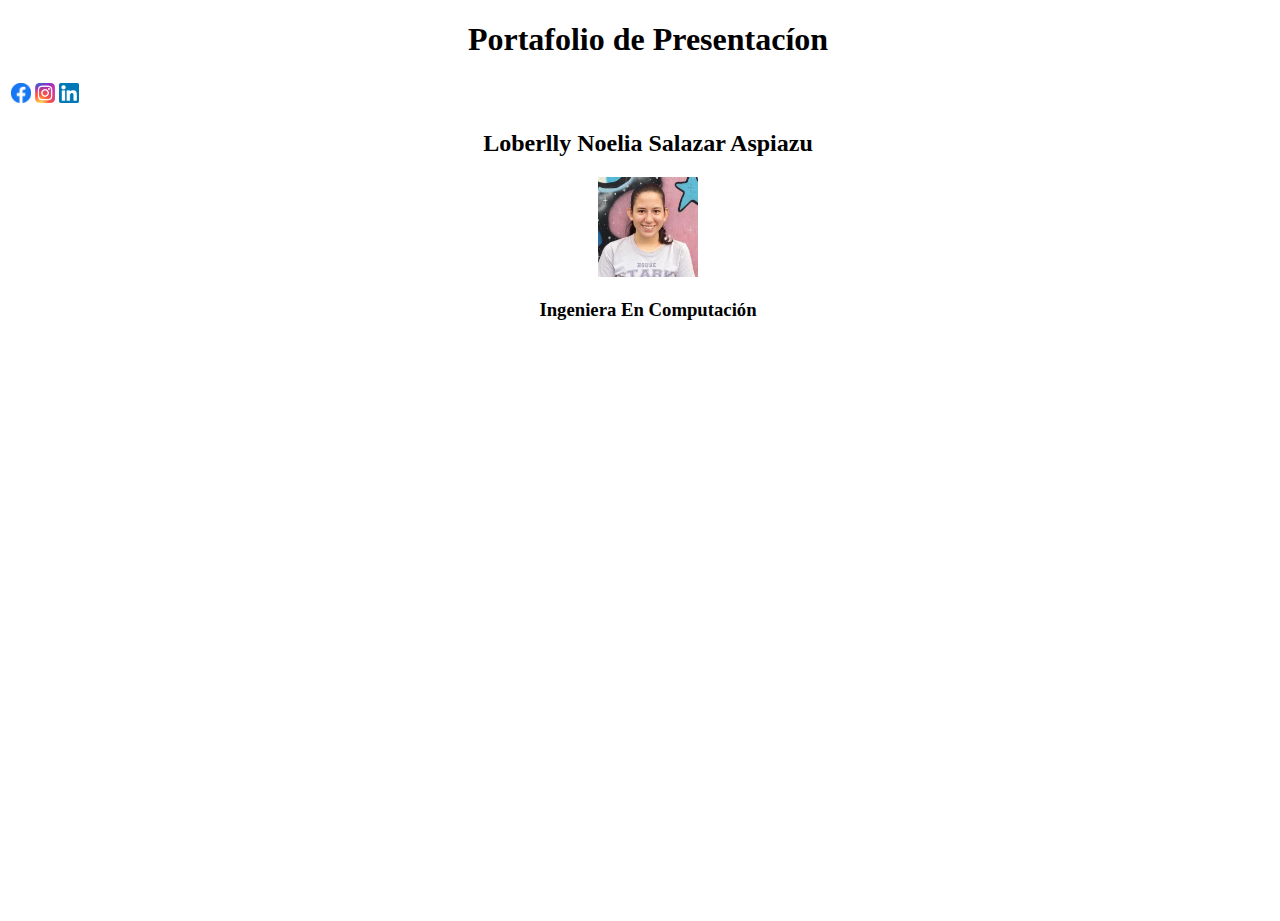
==== index.html @ ec50e464 "Primer commit" ====
<!DOCTYPE html>
<html>

<head>
  <meta charset="utf-8">
  <meta name="viewport" content="width=device-width">
  <title>replit</title>
  <link href="style.css" rel="stylesheet" type="text/css" />
</head>

<body>
  <header>
	  <h1 align="center">Portafolio de Presentacíon</h1>
		<p></p>
  </header>
	<nav>
		<table>
			<tr>
				<td><a href="https://es-la.facebook.com/" > <img src="/resources/fb.png" width="20"> </a></td>
				<td><a href="https://www.instagram.com/" > <img src="/resources/instagram.png" width="20"> </a></td>
				<td><a href="https://www.linkedin.com/in/loberlly-salazar-aspiazu-b099ab216/" > <img src="/resources/LIn.png" width="20"> </a></td>
			</tr>
		</table>
	</nav>
	
	<div id="Presentacion">
		<h2 align="center">Loberlly Noelia Salazar Aspiazu</h2>
		<center><img src="/resources/Perfil.png" alt="Foto de perfil" style="width:100px;height:100px"></center>
		<h3 align="center">Ingeniera En Computación</h3>
	</div>
  <script src="script.js"></script>
</body>

</html>
---- style.css ----
html, body {
  height: 100%;
  width: 100%;
}
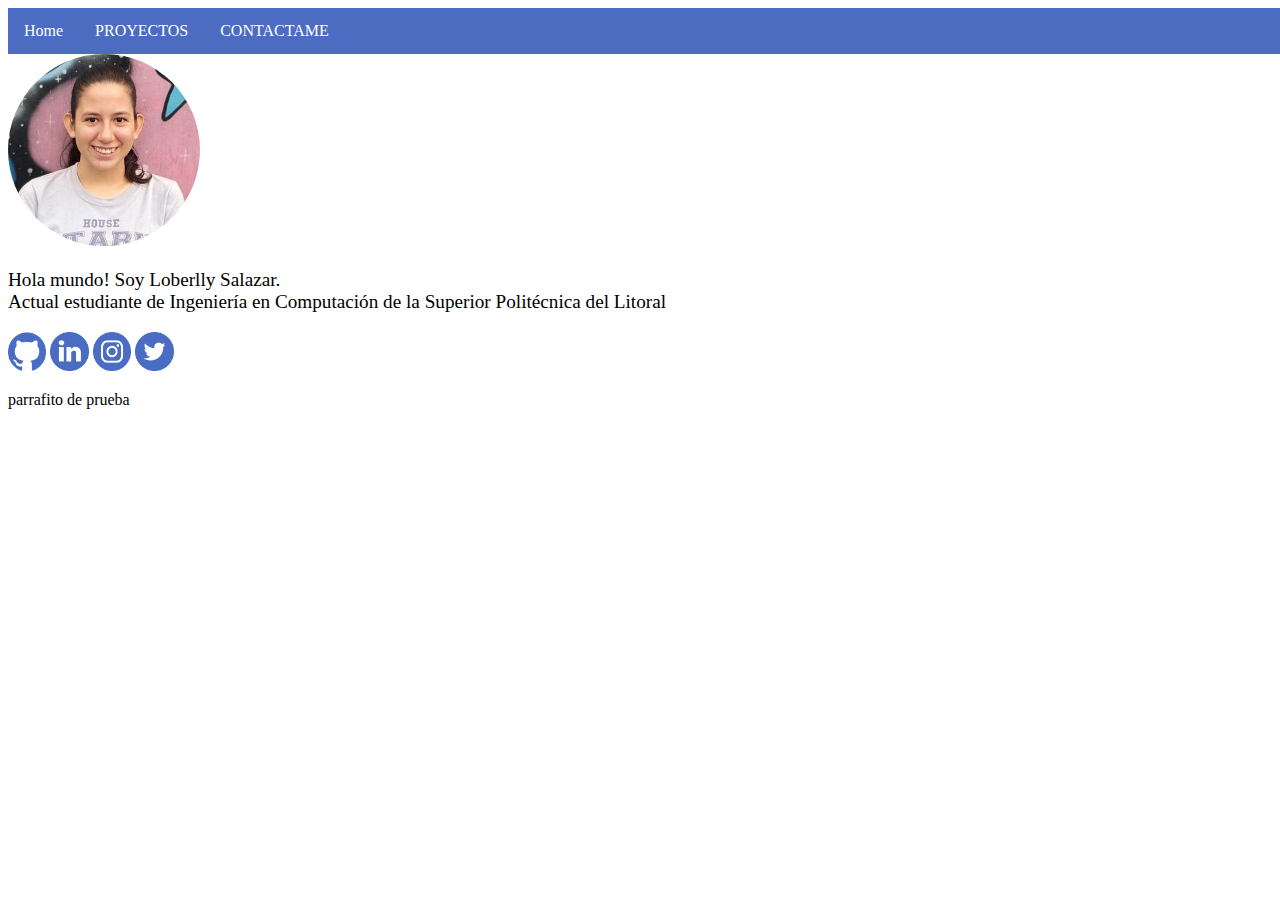
==== commit de022b46: "aboutme skeleton" ====
--- a/index.html
+++ b/index.html
@@ -4,30 +4,34 @@
 <head>
   <meta charset="utf-8">
   <meta name="viewport" content="width=device-width">
-  <title>replit</title>
-  <link href="style.css" rel="stylesheet" type="text/css" />
+  <title>Portafolio Web</title>
+  <link href="stylesheets/style.css" rel="stylesheet" type="text/css"  />
 </head>
 
+
 <body>
-  <header>
-	  <h1 align="center">Portafolio de Presentacíon</h1>
-		<p></p>
-  </header>
 	<nav>
-		<table>
-			<tr>
-				<td><a href="https://es-la.facebook.com/" > <img src="/resources/fb.png" width="20"> </a></td>
-				<td><a href="https://www.instagram.com/" > <img src="/resources/instagram.png" width="20"> </a></td>
-				<td><a href="https://www.linkedin.com/in/loberlly-salazar-aspiazu-b099ab216/" > <img src="/resources/LIn.png" width="20"> </a></td>
-			</tr>
-		</table>
+		<ul>
+			<li><a class="active" href="#aboutme">Home</a></li>
+			<li><a href="#projects">PROYECTOS</a></li>
+			<li><a href="#contact">CONTACTAME</a></li>
+		</ul>
 	</nav>
-	
-	<div id="Presentacion">
-		<h2 align="center">Loberlly Noelia Salazar Aspiazu</h2>
-		<center><img src="/resources/Perfil.png" alt="Foto de perfil" style="width:100px;height:100px"></center>
-		<h3 align="center">Ingeniera En Computación</h3>
-	</div>
+
+	<section id="aboutme">
+		<img alt="Foto de perfil" src="resources/Perfil.png">
+		<p>Hola mundo! Soy <span>Loberlly Salazar.</span><br> Actual estudiante de Ingeniería en Computación de la <span>Superior Politécnica del Litoral</span></p>
+		<div id="links">
+			<img class="icon" alt="github" src="resources/github.png">
+			<img class="icon" alt="linkedin" src="resources/linkedin.png">
+			<img class="icon" alt="instagram" src="resources/instagram.png">
+			<img class="icon" alt="twitter" src="resources/twitter.png">
+		</div>	
+	</section>
+
+	<p>parrafito de prueba</p>
+
+
   <script src="script.js"></script>
 </body>
 
--- a/stylesheets/style.css
+++ b/stylesheets/style.css
@@ -0,0 +1,44 @@
+html, body {
+  height: 100%;
+  width: 100%;
+}
+
+
+nav ul {
+  list-style-type: none;
+  margin: 0;
+  padding: 0;
+  overflow: hidden;
+  background-color: #4B6CC1;
+}
+
+nav li {
+  float: left;
+}
+
+li a {
+  display: block;
+  color: white;
+  text-align: center;
+  padding: 14px 16px;
+  text-decoration: none;
+}
+
+#aboutme > img{
+  border-radius: 50%;
+  width: 15%;
+  height: 15%;
+}
+
+#aboutme p{
+  font-size: larger;
+}
+
+#links .icon{
+  width: 3%;
+  height: 10%;
+  color: #4B6CC1;
+} 
+
+
+
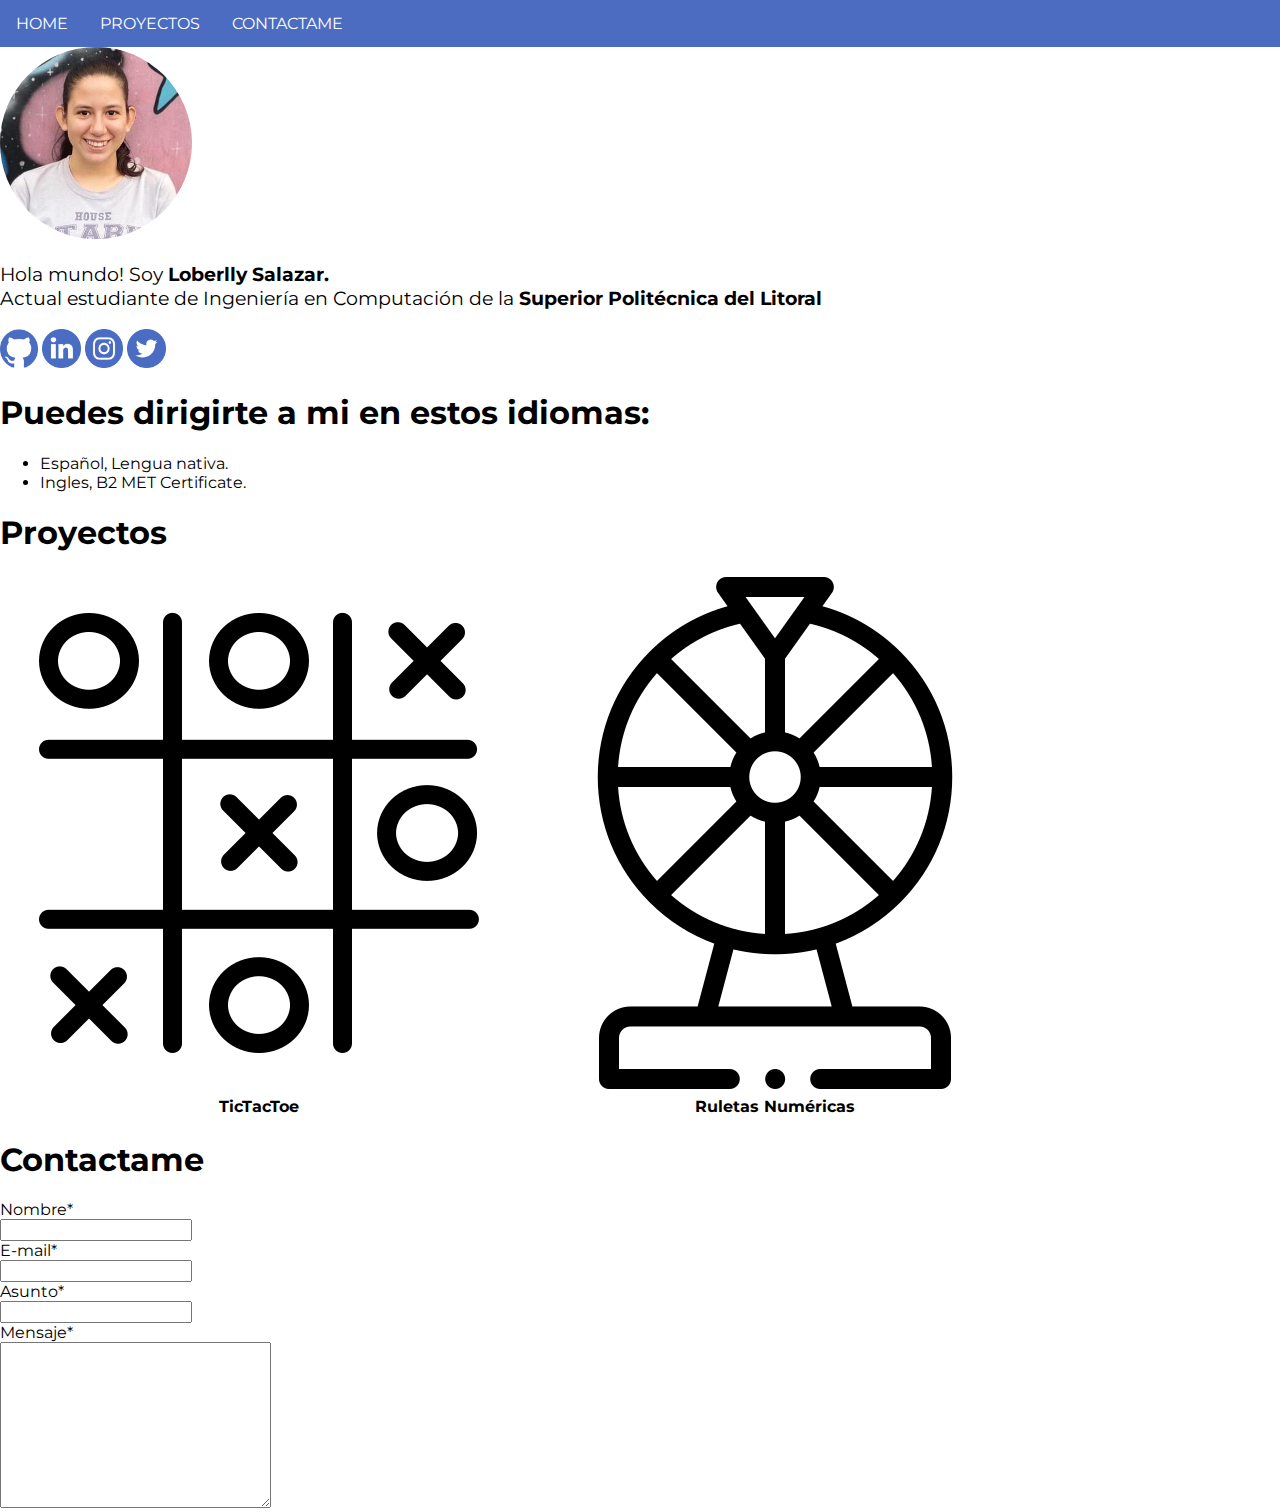
==== commit 08a43866: "html" ====
--- a/index.html
+++ b/index.html
@@ -3,34 +3,71 @@
 
 <head>
   <meta charset="utf-8">
-  <meta name="viewport" content="width=device-width">
+  <meta name="viewport" content="width=device-width, initial-scale=1, maximum-scale=1">
   <title>Portafolio Web</title>
-  <link href="stylesheets/style.css" rel="stylesheet" type="text/css"  />
+  <link href="stylesheets/style.css" rel="stylesheet" type="text/css"/>
 </head>
+
 
 
 <body>
 	<nav>
 		<ul>
-			<li><a class="active" href="#aboutme">Home</a></li>
+			<li><a class="active" href="#aboutme">HOME</a></li>
 			<li><a href="#projects">PROYECTOS</a></li>
-			<li><a href="#contact">CONTACTAME</a></li>
+			<li><a href="#contactMe">CONTACTAME</a></li>
 		</ul>
 	</nav>
 
-	<section id="aboutme">
+	<div id="aboutme">
 		<img alt="Foto de perfil" src="resources/Perfil.png">
-		<p>Hola mundo! Soy <span>Loberlly Salazar.</span><br> Actual estudiante de Ingeniería en Computación de la <span>Superior Politécnica del Litoral</span></p>
+		<p>Hola mundo! Soy <b>Loberlly Salazar.</b><br> Actual estudiante de Ingeniería en Computación de la <b>Superior Politécnica del Litoral</b></p>
 		<div id="links">
 			<img class="icon" alt="github" src="resources/github.png">
 			<img class="icon" alt="linkedin" src="resources/linkedin.png">
 			<img class="icon" alt="instagram" src="resources/instagram.png">
 			<img class="icon" alt="twitter" src="resources/twitter.png">
 		</div>	
-	</section>
+	</div>
 
-	<p>parrafito de prueba</p>
+	<div id="language" class="container">
+		<h1>Puedes dirigirte a mi en estos idiomas:</h1>
 
+		<ul>
+			<li>Español, Lengua nativa.</li>
+			<li>Ingles, B2 MET Certificate.</li>
+		</ul>
+	</div>
+
+	<div id="projects" class="container">
+		<h1>Proyectos</h1>
+
+		<table>
+			<tr>
+				<td><img src="resources/tictactoe.png" alt="Tres en raya"></td>
+				<td><img src="resources/ruleta.png" alt="Ruletas numericas"></td>
+			</tr>
+
+			<tr>
+				<th>TicTacToe</th>
+				<th>Ruletas Numéricas</th>
+			</tr>
+		</table>
+	</div>
+
+	<div id="contactMe" class="container">
+		<h1>Contactame</h1>
+		<form>
+			<label for="name">Nombre<span>*</span></label><br>
+			<input type="text" id="name" name="name"><br>
+			<label for="email">E-mail<span>*</span></label><br>
+			<input type="text" id="email" name="email"><br>
+			<label for="issue">Asunto<span>*</span></label><br>
+			<input type="text" id="issue" name="issue"><br>
+			<label for="msg">Mensaje<span>*</span></label><br>	
+			<textarea name="msg" id="msg" cols="30" rows="10"></textarea><br>
+		</form>
+	</div>
 
   <script src="script.js"></script>
 </body>
--- a/stylesheets/style.css
+++ b/stylesheets/style.css
@@ -1,6 +1,28 @@
-html, body {
+@import url('https://fonts.googleapis.com/css2?family=Montserrat&display=swap');
+
+* {
+  font-family: 'Montserrat', sans-serif;
+}
+
+* , *:before, *:after {
+  -webkit-box-sizing: border-box;
+  -moz-box-sizing: border-box;
+  box-sizing: border-box;
+}
+
+img, video {
+  width: 100%;
+  height: auto;
+}
+
+html{
   height: 100%;
   width: 100%;
+}
+
+body {
+  /*display: flex;*/
+  margin: 0;
 }
 
 
@@ -16,7 +38,7 @@
   float: left;
 }
 
-li a {
+nav a {
   display: block;
   color: white;
   text-align: center;
@@ -40,5 +62,12 @@
   color: #4B6CC1;
 } 
 
+div.container {
+  border: 20px;
+  border-color: #4B6CC1;
+}
 
 
+
+
+
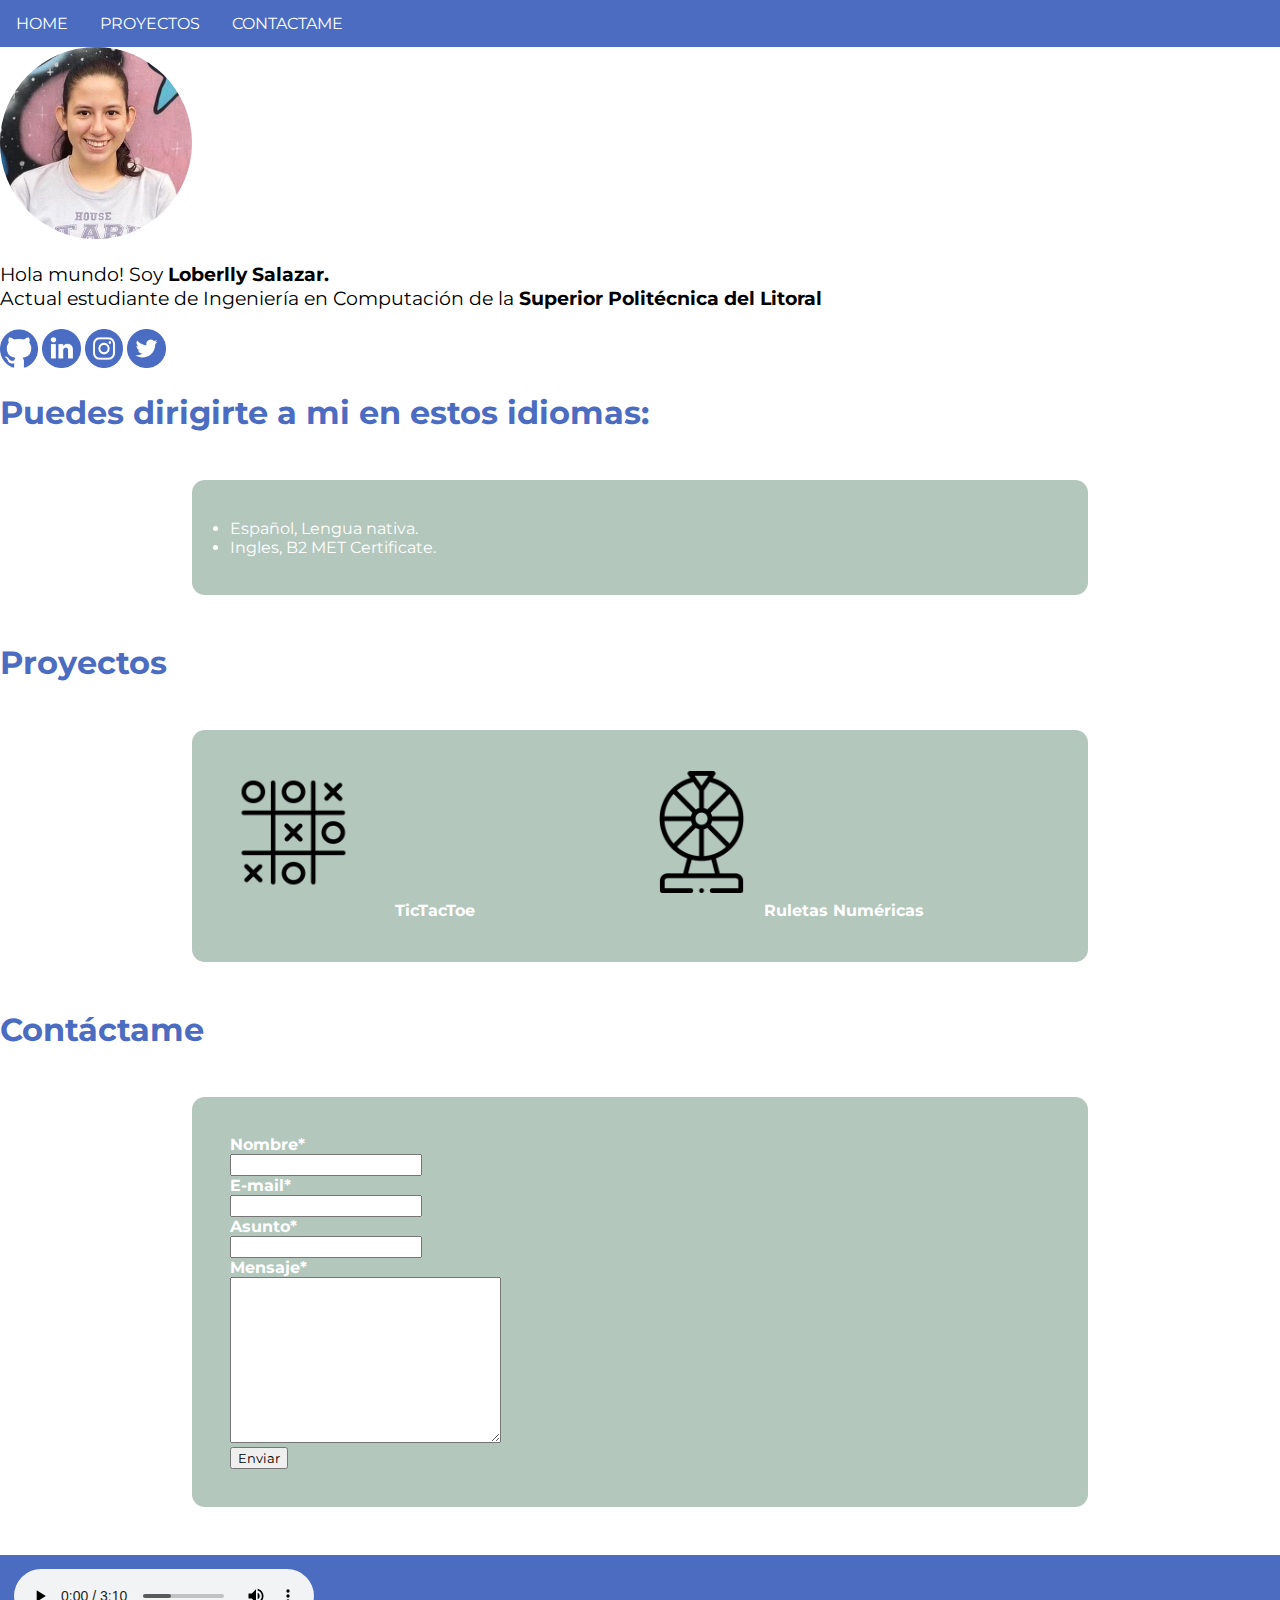
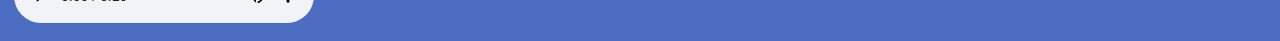
==== commit a7e7c8b7: "css basics 1" ====
--- a/index.html
+++ b/index.html
@@ -30,7 +30,7 @@
 		</div>	
 	</div>
 
-	<div id="language" class="container">
+	<div id="language">
 		<h1>Puedes dirigirte a mi en estos idiomas:</h1>
 
 		<ul>
@@ -39,9 +39,8 @@
 		</ul>
 	</div>
 
-	<div id="projects" class="container">
+	<div id="projects">
 		<h1>Proyectos</h1>
-
 		<table>
 			<tr>
 				<td><img src="resources/tictactoe.png" alt="Tres en raya"></td>
@@ -55,19 +54,24 @@
 		</table>
 	</div>
 
-	<div id="contactMe" class="container">
-		<h1>Contactame</h1>
+	<div id="contactMe">
+		<h1>Contáctame</h1>
 		<form>
-			<label for="name">Nombre<span>*</span></label><br>
+			<label for="name"><b>Nombre<span>*</span></b></label><br>
 			<input type="text" id="name" name="name"><br>
-			<label for="email">E-mail<span>*</span></label><br>
+			<label for="email"><b>E-mail<span>*</span></b></label><br>
 			<input type="text" id="email" name="email"><br>
-			<label for="issue">Asunto<span>*</span></label><br>
+			<label for="issue"><b>Asunto<span>*</span></b></label><br>
 			<input type="text" id="issue" name="issue"><br>
-			<label for="msg">Mensaje<span>*</span></label><br>	
+			<label for="msg"><b>Mensaje<span>*</span></b></label><br>	
 			<textarea name="msg" id="msg" cols="30" rows="10"></textarea><br>
+			<button>Enviar</button>
 		</form>
 	</div>
+
+	<footer>
+		<audio src="resources/bythewvve_lost_in_thoughts_atmospheric_downtempo_ambient_-701425703804099977.mp3" type="audio/mpeg" controls loop ></audio>
+	</footer>
 
   <script src="script.js"></script>
 </body>
--- a/stylesheets/style.css
+++ b/stylesheets/style.css
@@ -1,10 +1,15 @@
 @import url('https://fonts.googleapis.com/css2?family=Montserrat&display=swap');
+@import url('https://fonts.googleapis.com/css2?family=Assistant:wght@800&display=swap');
 
-* {
-  font-family: 'Montserrat', sans-serif;
+:root {
+  --light-blue: #4B6CC1;
+  --dark-olive-green: #678e7a7f;
 }
 
+
+
 * , *:before, *:after {
+  font-family: 'Montserrat', sans-serif;
   -webkit-box-sizing: border-box;
   -moz-box-sizing: border-box;
   box-sizing: border-box;
@@ -25,13 +30,18 @@
   margin: 0;
 }
 
+h1 {
+  color: #4B6CC1;
 
+}
+
+/*------- NAVEGACION --------*/
 nav ul {
   list-style-type: none;
   margin: 0;
   padding: 0;
   overflow: hidden;
-  background-color: #4B6CC1;
+  background-color: var(--light-blue);
 }
 
 nav li {
@@ -46,6 +56,7 @@
   text-decoration: none;
 }
 
+/*------- ABOUT ME --------*/
 #aboutme > img{
   border-radius: 50%;
   width: 15%;
@@ -59,15 +70,57 @@
 #links .icon{
   width: 3%;
   height: 10%;
-  color: #4B6CC1;
+  color: var(--light-blue);
 } 
 
-div.container {
-  border: 20px;
-  border-color: #4B6CC1;
+/*------- LANGUAGES --------*/
+#language ul {
+  align-items: center;
+  color: white;
+  background-color: var(--dark-olive-green);
+  background-color: 80%;
+  border-radius: 0.8rem;
+  margin: 3rem 15%;
+  padding: 3%;
 }
 
 
 
+/*------- PROJECTS --------*/
+#projects table {
+  align-content: center;
+  color: white;
+  background-color: var(--dark-olive-green);
+  background-color: 80%;
+  border-radius: 0.8rem;
+  margin: 3rem 15%;
+  padding: 3%;
+}
+
+#projects img {
+  width: 30%;
+  height: auto;
+}
+
+/*------- CONTACT ME --------*/
+#contactMe form {
+  align-items: center;
+  color: white;
+  background-color: var(--dark-olive-green);
+  background-color: 80%;
+  border-radius: 0.8rem;
+  margin: 3rem 15%;
+  padding: 3%;
+}
+
+#contactMe label {
+  padding: 10rem 0rem;
+}
+
+/*------- FOOTER --------*/
+footer {
+  background-color: var(--light-blue);
+  padding: 14px;
+}
 
 
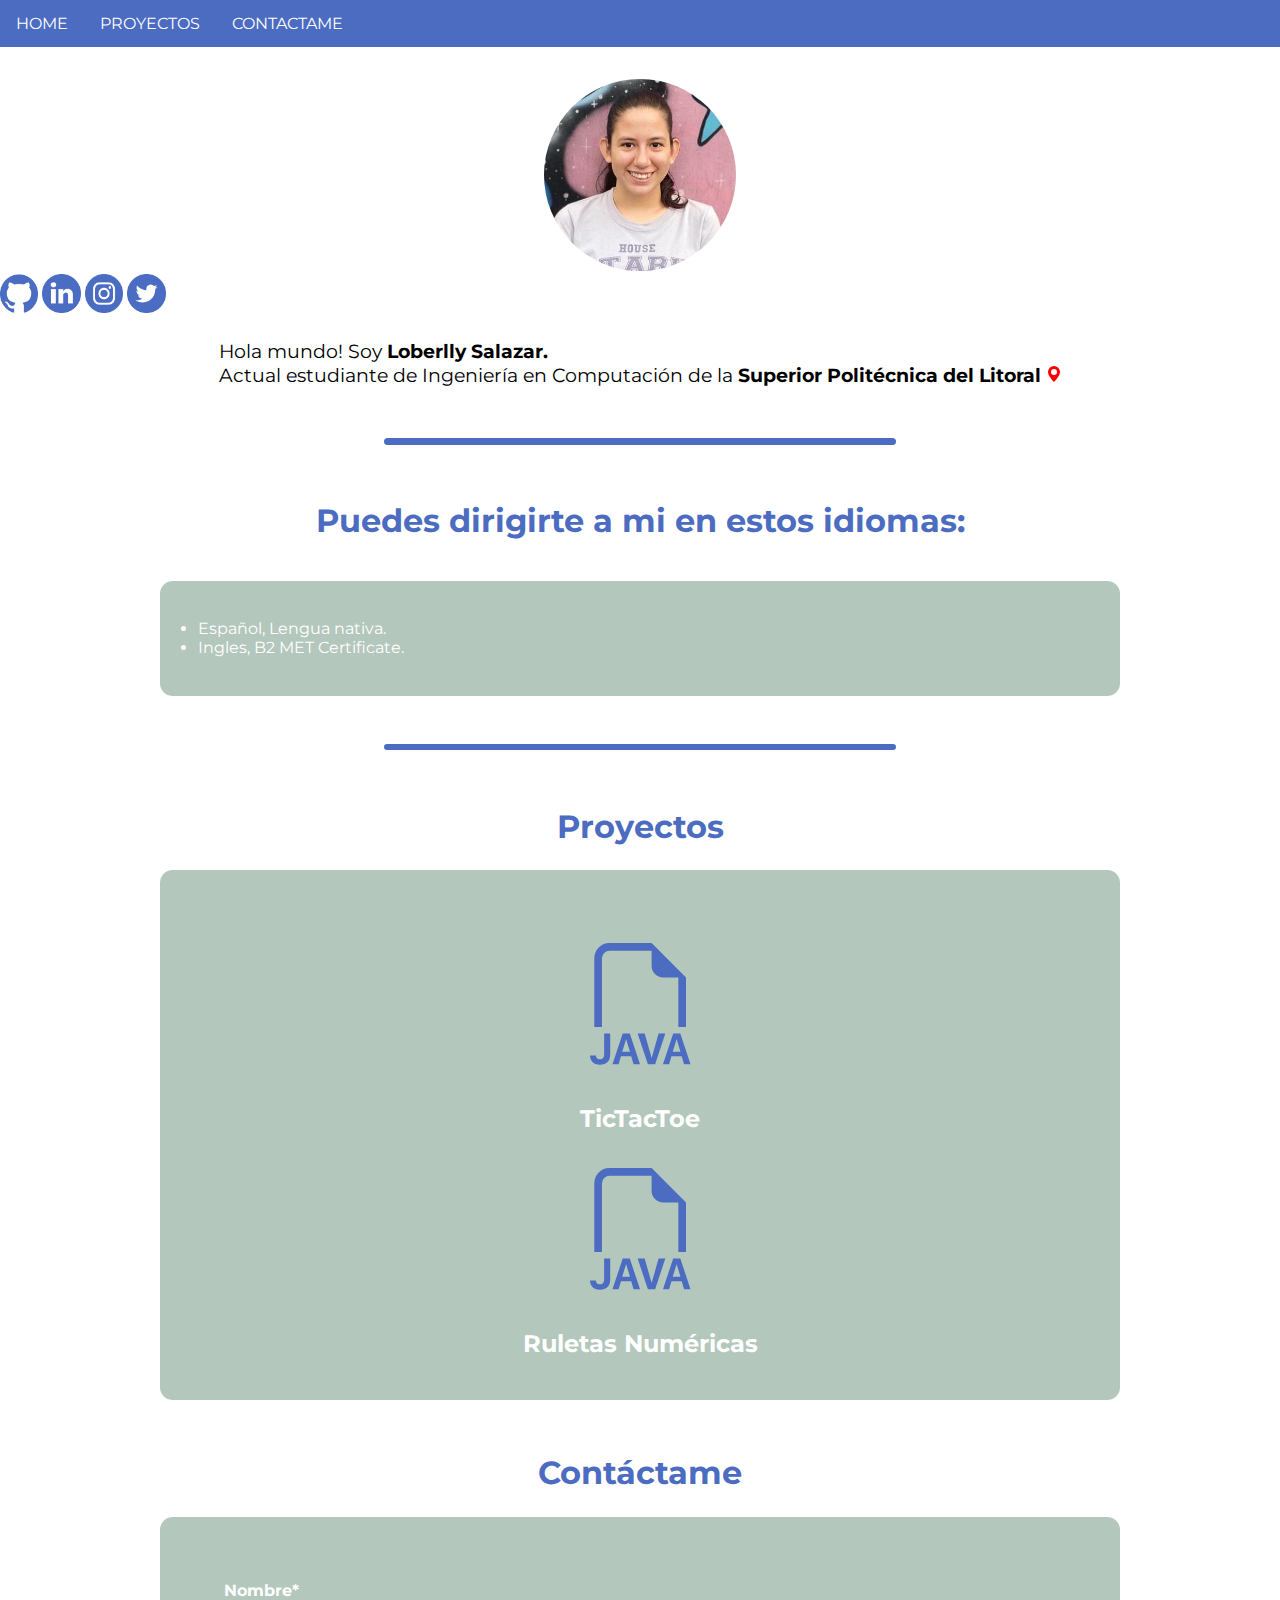
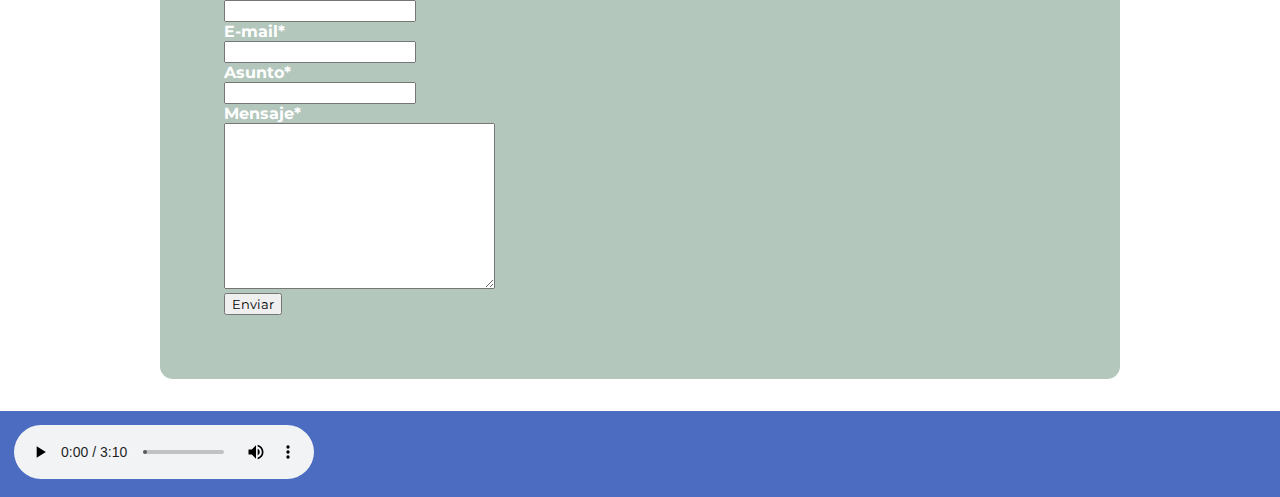
==== commit 546726ca: "Flex implementation" ====
--- a/index.html
+++ b/index.html
@@ -19,20 +19,35 @@
 		</ul>
 	</nav>
 
+	
+
 	<div id="aboutme">
-		<img alt="Foto de perfil" src="resources/Perfil.png">
-		<p>Hola mundo! Soy <b>Loberlly Salazar.</b><br> Actual estudiante de Ingeniería en Computación de la <b>Superior Politécnica del Litoral</b></p>
-		<div id="links">
-			<img class="icon" alt="github" src="resources/github.png">
-			<img class="icon" alt="linkedin" src="resources/linkedin.png">
-			<img class="icon" alt="instagram" src="resources/instagram.png">
-			<img class="icon" alt="twitter" src="resources/twitter.png">
-		</div>	
+
+			<img alt="Foto de perfil" src="resources/Perfil.png">
+
+			<div id="links">
+				<img class="icon" alt="github" src="resources/github.png">
+				<img class="icon" alt="linkedin" src="resources/linkedin.png">
+				<img class="icon" alt="instagram" src="resources/instagram.png">
+				<img class="icon" alt="twitter" src="resources/twitter.png">
+			</div>
+
+			<p>
+				Hola mundo! Soy <b>Loberlly Salazar.</b><br>
+				Actual estudiante de Ingeniería en Computación de la <b>Superior Politécnica del Litoral</b>
+				<a href="https://goo.gl/maps/SHPnAXHv537wFVYJA"><svg xmlns="http://www.w3.org/2000/svg" width="16" height="16" fill="red" class="bi bi-geo-alt-fill" viewBox="0 0 16 16">
+					<path d="M8 16s6-5.686 6-10A6 6 0 0 0 2 6c0 4.314 6 10 6 10zm0-7a3 3 0 1 1 0-6 3 3 0 0 1 0 6z"/>
+				</svg></a>
+			</p>
 	</div>
 
+	
+
 	<div id="language">
+
+		<div class="divider"></div>
+
 		<h1>Puedes dirigirte a mi en estos idiomas:</h1>
-
 		<ul>
 			<li>Español, Lengua nativa.</li>
 			<li>Ingles, B2 MET Certificate.</li>
@@ -40,15 +55,37 @@
 	</div>
 
 	<div id="projects">
+
+		<div class="divider"></div>
+
 		<h1>Proyectos</h1>
+
 		<table>
 			<tr>
-				<td><img src="resources/tictactoe.png" alt="Tres en raya"></td>
-				<td><img src="resources/ruleta.png" alt="Ruletas numericas"></td>
+				<td>
+					<a href="https://github.com/kevelmun/RuletasNumericas.git">
+						<svg xmlns="http://www.w3.org/2000/svg" width="16" height="16" fill="currentColor" class="bi bi-filetype-java" viewBox="0 0 16 16">
+							<path fill-rule="evenodd" d="M14 4.5V11h-1V4.5h-2A1.5 1.5 0 0 1 9.5 3V1H4a1 1 0 0 0-1 1v9H2V2a2 2 0 0 1 2-2h5.5L14 4.5ZM1.521 15.175a1.321 1.321 0 0 1-.082-.466h.765a.577.577 0 0 0 .073.27.499.499 0 0 0 .454.246c.19 0 .33-.055.422-.164.092-.11.138-.265.138-.466V11.85h.79v2.725c0 .44-.118.774-.357 1.005-.236.23-.564.345-.984.345a1.59 1.59 0 0 1-.568-.094 1.144 1.144 0 0 1-.408-.266 1.139 1.139 0 0 1-.243-.39Zm3.972-.354-.314 1.028h-.8l1.342-3.999h.926l1.336 3.999h-.84l-.314-1.028H5.493Zm1.178-.59-.49-1.616h-.035l-.49 1.617h1.015Zm2.342 1.618h.952l1.327-3.999h-.878l-.888 3.138h-.038L8.59 11.85h-.917l1.34 3.999Zm3.087-1.028-.314 1.028h-.8l1.342-3.999h.926l1.336 3.999h-.84l-.314-1.028H12.1Zm1.178-.59-.49-1.616h-.035l-.49 1.617h1.015Z"/>
+						</svg>
+					</a>
+				</td>
 			</tr>
 
 			<tr>
 				<th>TicTacToe</th>
+			</tr>
+
+			<tr>
+				<td>
+					<a href="https://github.com/kevelmun/Grupo_07.git">
+						<svg xmlns="http://www.w3.org/2000/svg" width="16" height="16" fill="currentColor" class="bi bi-filetype-java" viewBox="0 0 16 16">
+							<path fill-rule="evenodd" d="M14 4.5V11h-1V4.5h-2A1.5 1.5 0 0 1 9.5 3V1H4a1 1 0 0 0-1 1v9H2V2a2 2 0 0 1 2-2h5.5L14 4.5ZM1.521 15.175a1.321 1.321 0 0 1-.082-.466h.765a.577.577 0 0 0 .073.27.499.499 0 0 0 .454.246c.19 0 .33-.055.422-.164.092-.11.138-.265.138-.466V11.85h.79v2.725c0 .44-.118.774-.357 1.005-.236.23-.564.345-.984.345a1.59 1.59 0 0 1-.568-.094 1.144 1.144 0 0 1-.408-.266 1.139 1.139 0 0 1-.243-.39Zm3.972-.354-.314 1.028h-.8l1.342-3.999h.926l1.336 3.999h-.84l-.314-1.028H5.493Zm1.178-.59-.49-1.616h-.035l-.49 1.617h1.015Zm2.342 1.618h.952l1.327-3.999h-.878l-.888 3.138h-.038L8.59 11.85h-.917l1.34 3.999Zm3.087-1.028-.314 1.028h-.8l1.342-3.999h.926l1.336 3.999h-.84l-.314-1.028H12.1Zm1.178-.59-.49-1.616h-.035l-.49 1.617h1.015Z"/>
+						</svg>
+					</a>
+				</td>
+			</tr>
+
+			<tr>
 				<th>Ruletas Numéricas</th>
 			</tr>
 		</table>
--- a/stylesheets/style.css
+++ b/stylesheets/style.css
@@ -4,16 +4,17 @@
 :root {
   --light-blue: #4B6CC1;
   --dark-olive-green: #678e7a7f;
+  --container-min-width: 75%;
 }
-
-
 
 * , *:before, *:after {
   font-family: 'Montserrat', sans-serif;
   -webkit-box-sizing: border-box;
   -moz-box-sizing: border-box;
   box-sizing: border-box;
+
 }
+
 
 img, video {
   width: 100%;
@@ -26,22 +27,30 @@
 }
 
 body {
-  /*display: flex;*/
   margin: 0;
 }
 
 h1 {
   color: #4B6CC1;
+}
 
+.divider {
+  padding: 0.2rem;
+  background-color: var(--light-blue);
+  min-width: 40%;
+  border-radius: 3rem;
+  margin-bottom: 2rem;
 }
 
 /*------- NAVEGACION --------*/
+
 nav ul {
   list-style-type: none;
   margin: 0;
   padding: 0;
   overflow: hidden;
   background-color: var(--light-blue);
+  min-width: 100%;
 }
 
 nav li {
@@ -57,7 +66,22 @@
 }
 
 /*------- ABOUT ME --------*/
-#aboutme > img{
+#aboutme {
+  /*background-color:#678e7a7f;*/
+  display: flex; 
+  justify-content: space-evenly;
+  align-items: center;
+  flex-wrap: wrap;
+  row-gap: 0.2rem;
+  column-gap: 0.2rem;
+  margin: 2rem 0;
+}
+
+/*#aboutme div:nth-child(1){
+  order: -1;
+}*/
+
+#aboutme > img {
   border-radius: 50%;
   width: 15%;
   height: 15%;
@@ -74,43 +98,66 @@
 } 
 
 /*------- LANGUAGES --------*/
+#language, #projects, #contactMe {
+  display: flex;
+  flex-direction: column; 
+  justify-content: space-around;
+  align-items: center;
+  flex-wrap: wrap;
+  row-gap: 0.2rem;
+  column-gap: 0.2rem;
+  margin: 2rem 0;
+}
+
 #language ul {
+  min-width: var(--container-min-width);
   align-items: center;
   color: white;
   background-color: var(--dark-olive-green);
   background-color: 80%;
   border-radius: 0.8rem;
-  margin: 3rem 15%;
   padding: 3%;
 }
 
 
-
 /*------- PROJECTS --------*/
 #projects table {
-  align-content: center;
+  min-width: var(--container-min-width);
+  align-items: center;
   color: white;
   background-color: var(--dark-olive-green);
   background-color: 80%;
   border-radius: 0.8rem;
-  margin: 3rem 15%;
   padding: 3%;
 }
 
-#projects img {
-  width: 30%;
+#projects tr {
+  text-align: center;
+}
+
+#projects td {
+  padding: 2rem;
+}
+
+#projects th {
+  font-size: x-large;
+}
+
+#projects svg {
+  fill: var(--light-blue);
+  width: 15%;
   height: auto;
 }
 
 /*------- CONTACT ME --------*/
 #contactMe form {
+  min-width: var(--container-min-width);
   align-items: center;
   color: white;
   background-color: var(--dark-olive-green);
   background-color: 80%;
   border-radius: 0.8rem;
-  margin: 3rem 15%;
-  padding: 3%;
+  padding: 5%;
 }
 
 #contactMe label {
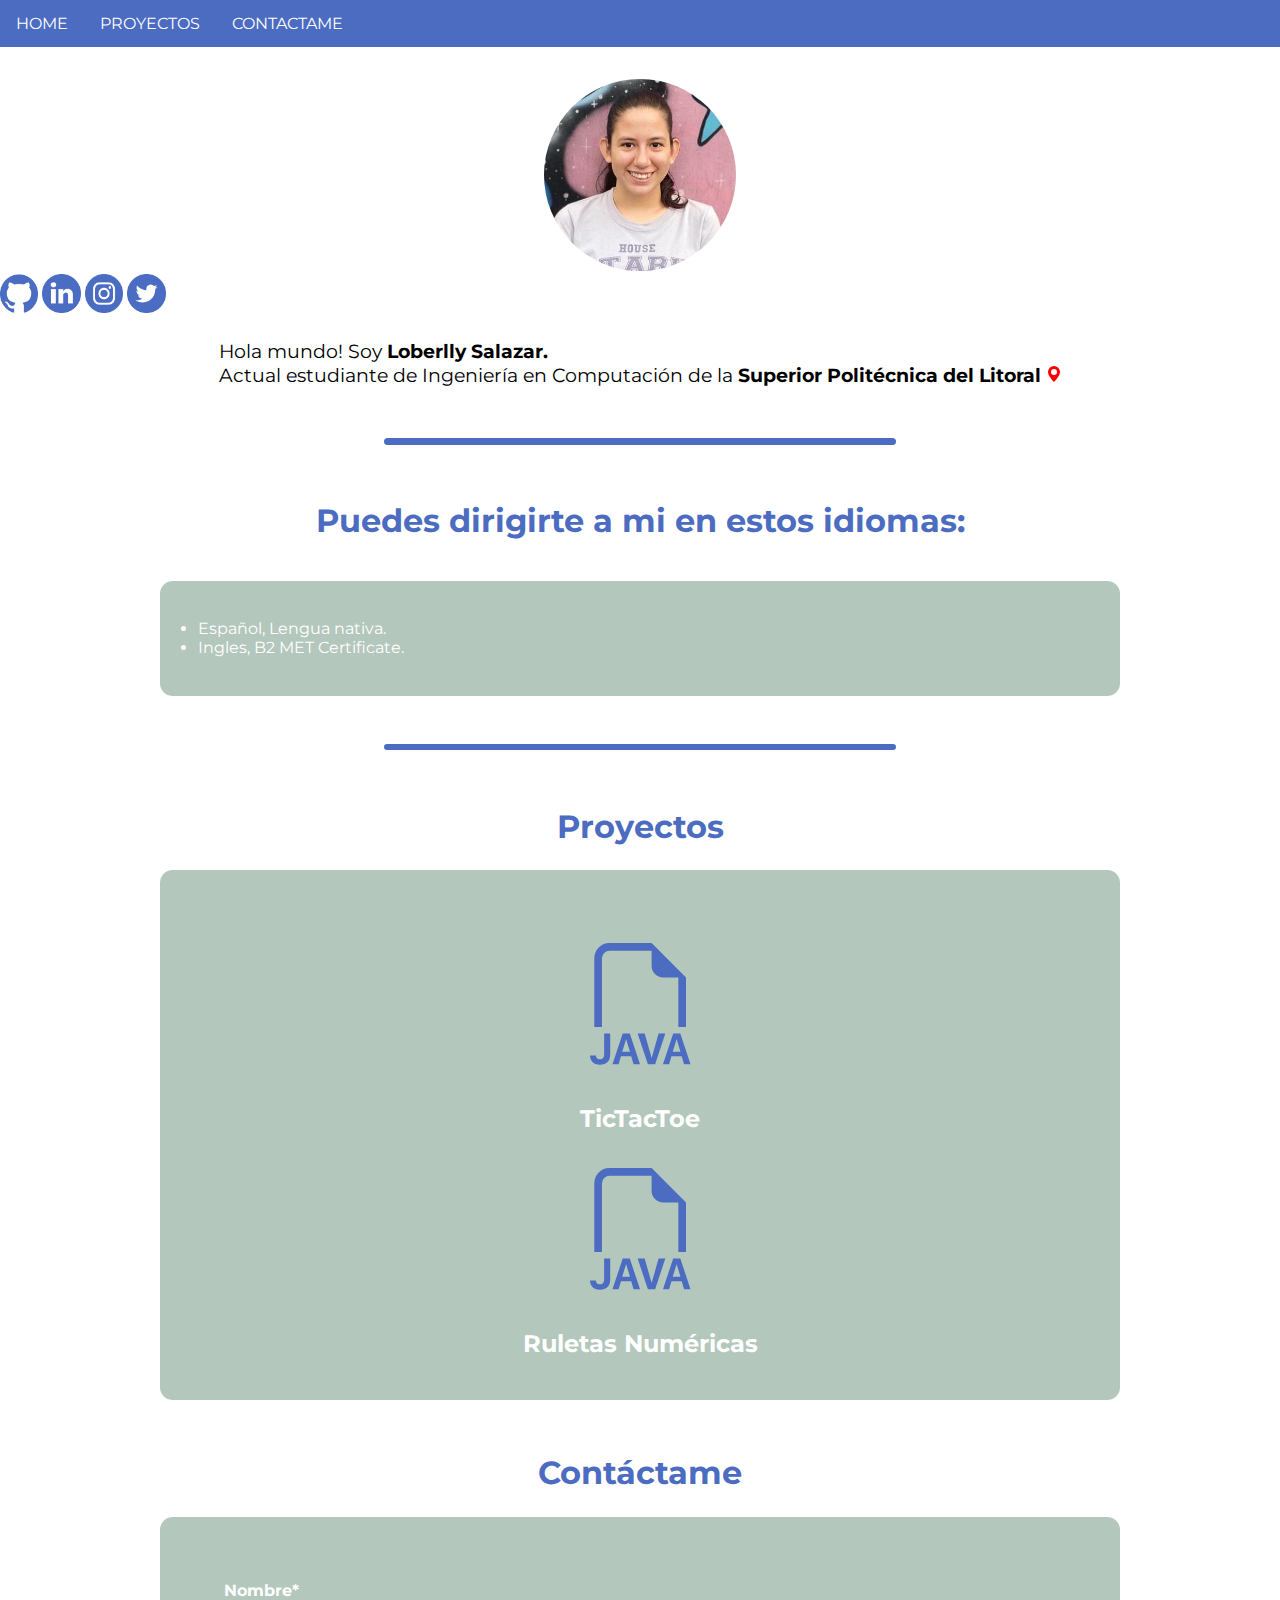
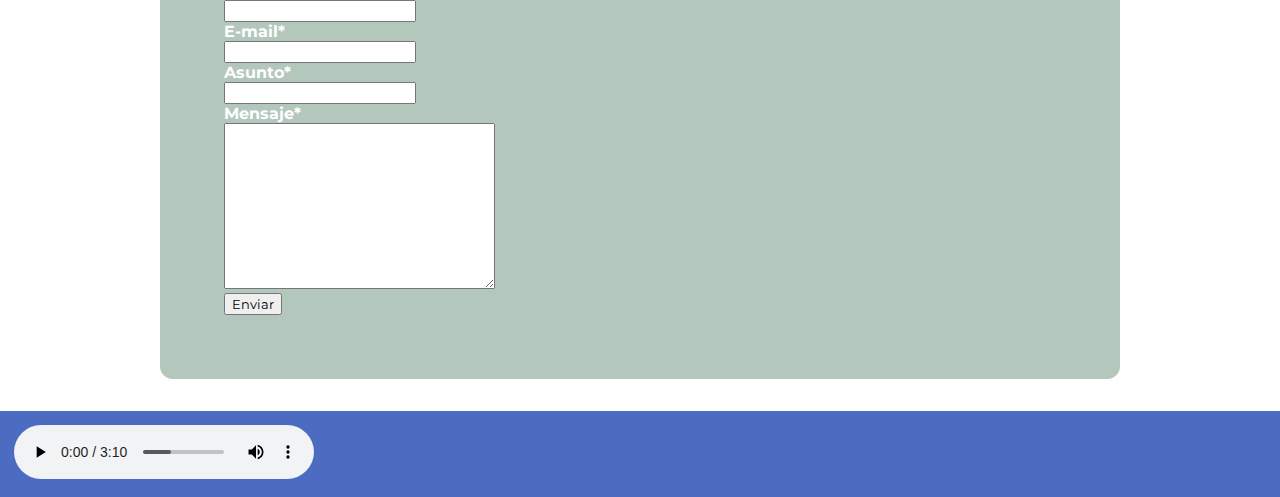
==== commit b709f3f3: "popup adition" ====
--- a/index.html
+++ b/index.html
@@ -21,7 +21,7 @@
 
 	
 
-	<div id="aboutme">
+	<div id="aboutme" >
 
 			<img alt="Foto de perfil" src="resources/Perfil.png">
 
@@ -31,14 +31,27 @@
 				<img class="icon" alt="instagram" src="resources/instagram.png">
 				<img class="icon" alt="twitter" src="resources/twitter.png">
 			</div>
-
+			
 			<p>
 				Hola mundo! Soy <b>Loberlly Salazar.</b><br>
 				Actual estudiante de Ingeniería en Computación de la <b>Superior Politécnica del Litoral</b>
-				<a href="https://goo.gl/maps/SHPnAXHv537wFVYJA"><svg xmlns="http://www.w3.org/2000/svg" width="16" height="16" fill="red" class="bi bi-geo-alt-fill" viewBox="0 0 16 16">
+				<button class="btn-abrir-popup" id="btn-abrir-popup"><svg xmlns="http://www.w3.org/2000/svg" width="16" height="16" fill="red" class="bi bi-geo-alt-fill" viewBox="0 0 16 16">
 					<path d="M8 16s6-5.686 6-10A6 6 0 0 0 2 6c0 4.314 6 10 6 10zm0-7a3 3 0 1 1 0-6 3 3 0 0 1 0 6z"/>
-				</svg></a>
+				</svg></button>
 			</p>
+
+			<div class="overlay" id="overlay">
+				<div class="popup" id="popup">
+					<a href="#" id="btn-cerrar-popup" class="btn-cerrar-popup">
+						<svg xmlns="http://www.w3.org/2000/svg" width="16" height="16" fill="currentColor" class="bi bi-x" viewBox="0 0 16 16">
+							<path d="M4.646 4.646a.5.5 0 0 1 .708 0L8 7.293l2.646-2.647a.5.5 0 0 1 .708.708L8.707 8l2.647 2.646a.5.5 0 0 1-.708.708L8 8.707l-2.646 2.647a.5.5 0 0 1-.708-.708L7.293 8 4.646 5.354a.5.5 0 0 1 0-.708z"/>
+						</svg>
+					</a>
+					<h3>Ubicación:</h3>
+					<iframe src="https://www.google.com/maps/embed?pb=!1m18!1m12!1m3!1d63792.24264597484!2d-80.03460724179688!3d-2.1478802000000035!2m3!1f0!2f0!3f0!3m2!1i1024!2i768!4f13.1!3m3!1m2!1s0x902d72f925e5bfdb%3A0x327cdb9f7f4ba3b2!2sEscuela%20Superior%20Polit%C3%A9cnica%20del%20Litoral%20(ESPOL)!5e0!3m2!1ses-419!2sec!4v1655143726248!5m2!1ses-419!2sec" width="400" height="300" style="border:0;" allowfullscreen="" loading="lazy" referrerpolicy="no-referrer-when-downgrade"></iframe>
+				</div>
+			</div>
+			
 	</div>
 
 	
--- a/stylesheets/style.css
+++ b/stylesheets/style.css
@@ -171,3 +171,64 @@
 }
 
 
+.overlay{
+  background: rgba(0, 0, 0, .3);
+  position: fixed;
+  top: 0;
+  bottom: 0;
+  left: 0;
+  right: 0;
+  display: flex;
+  align-items: center;
+  justify-content: center;
+  visibility: hidden;
+
+}
+
+.btn-abrir-popup{
+  border: 0;
+  background: none;
+  margin: 0;
+  padding: 0;
+}
+
+.btn-abrir-popup:hover{
+  cursor: pointer;
+}
+
+.overlay.active {
+  visibility: visible;
+}
+
+.popup{
+  background:#f8f8f8 ;
+  box-shadow: 0px 0px 0px 0px rgba(0, 0, 0, .3);
+  border-radius: 3px;
+  padding: 20px;
+  text-align: center;
+  width: 30rem;
+
+}
+
+.popup a:nth-child(1){
+  align-content: flex-end;
+}
+
+.popup .btn-cerrar-popup{
+  font-size: 16px;
+  line-height: 16px;
+  display: block;
+  text-align: right;
+  color: var(--light-blue);
+  transition: .3s ease all;
+}
+
+.popup .btn-cerrar-popup:hover{
+  color: red;
+}
+
+.popup h3 {
+  color: var(--light-blue);
+  font-size: x-large;
+
+}
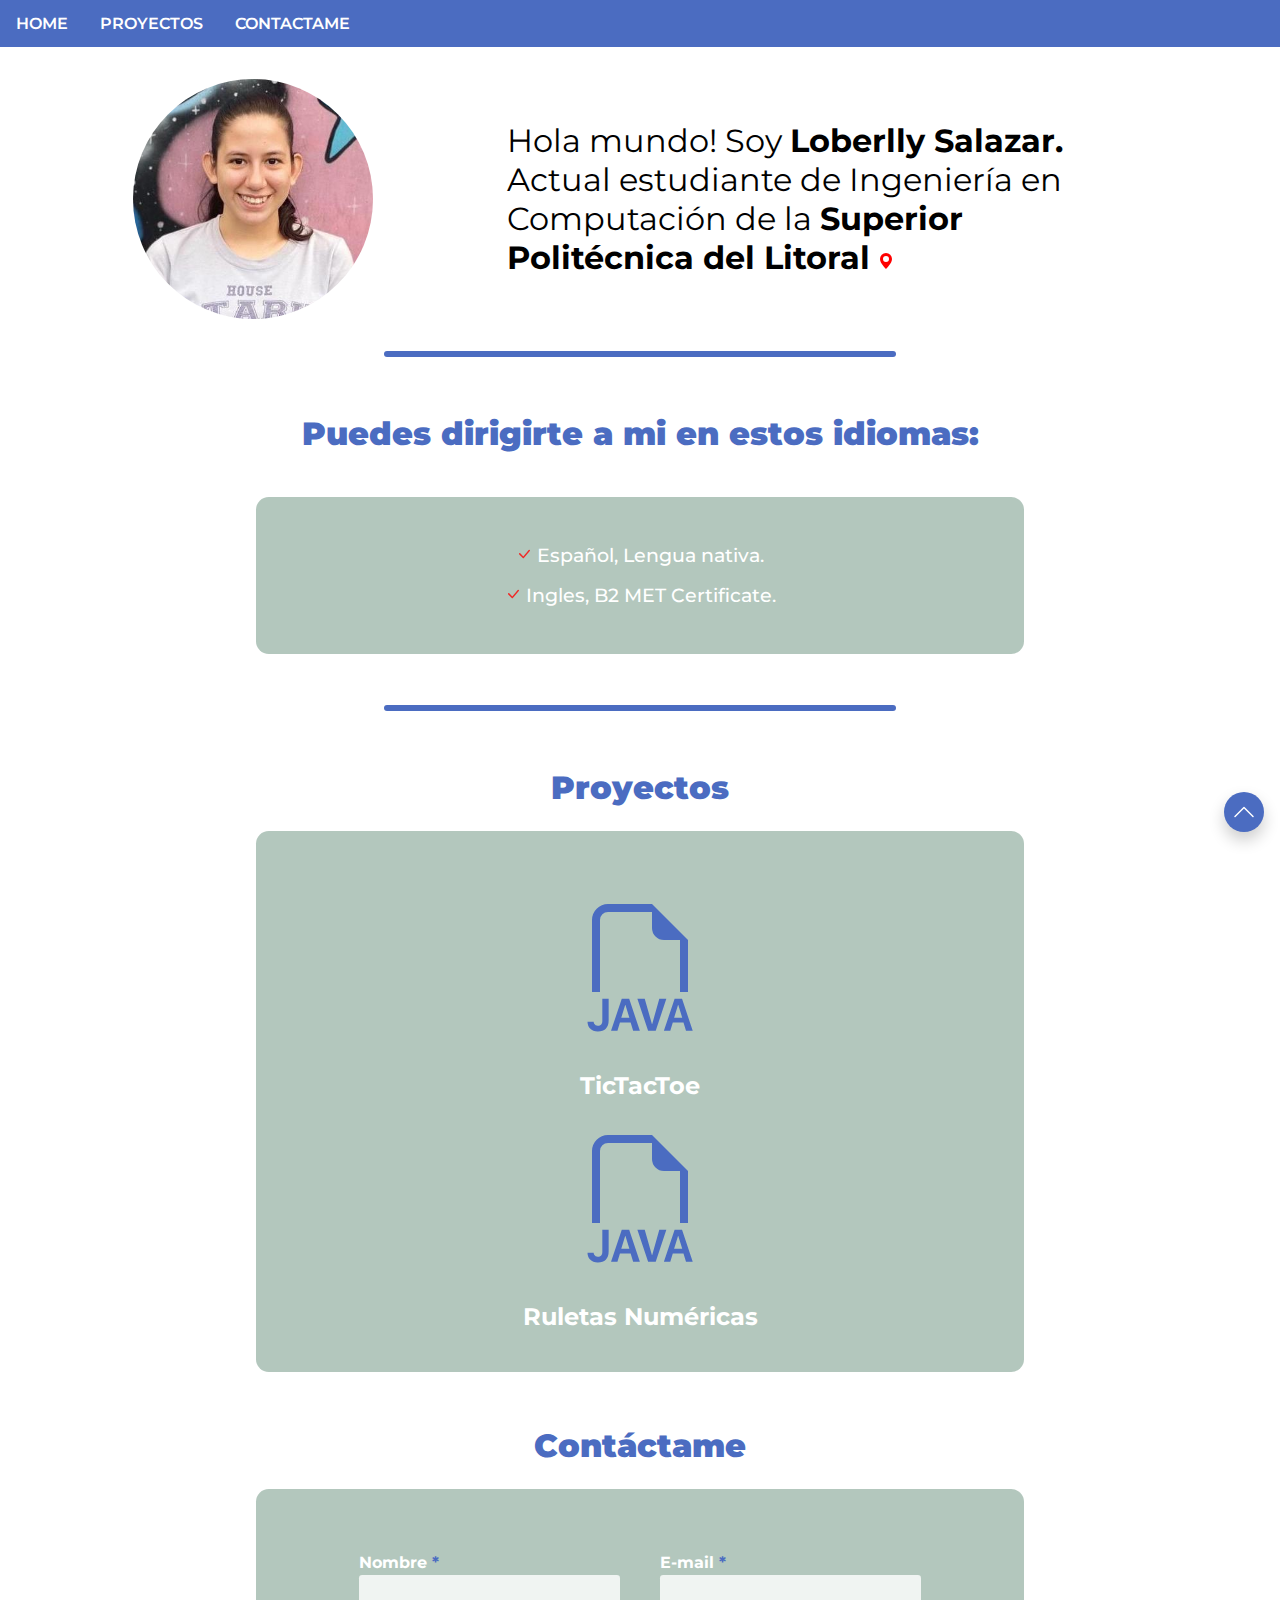
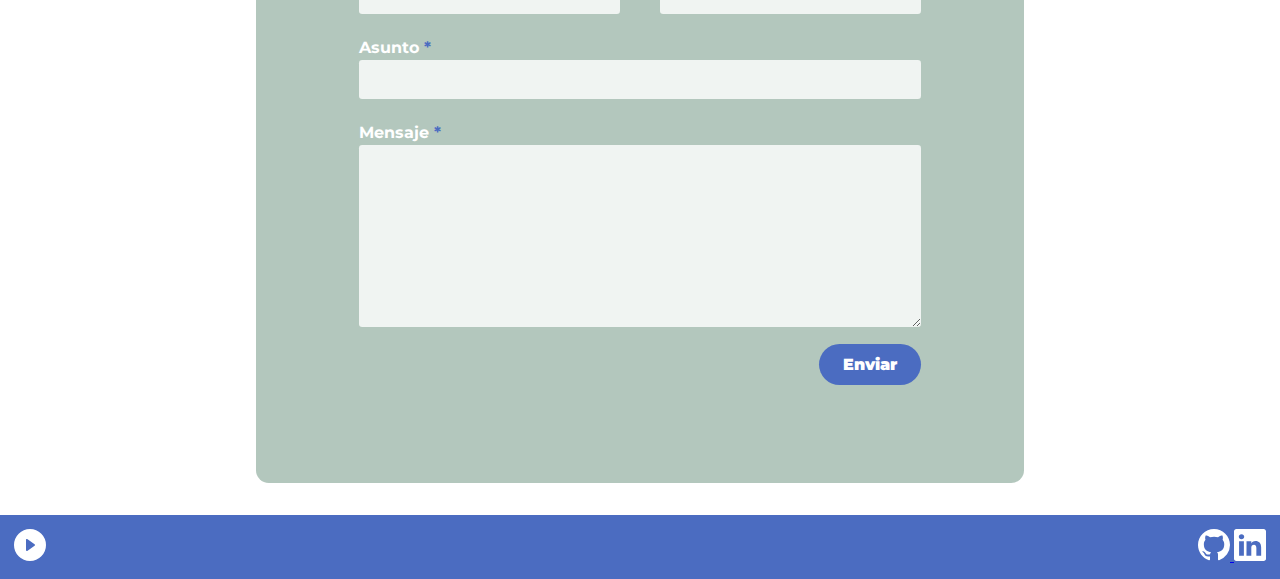
==== commit 7dae3e01: "final" ====
--- a/index.html
+++ b/index.html
@@ -6,6 +6,7 @@
   <meta name="viewport" content="width=device-width, initial-scale=1, maximum-scale=1">
   <title>Portafolio Web</title>
   <link href="stylesheets/style.css" rel="stylesheet" type="text/css"/>
+  <link href="stylesheets/smallStyle.css" rel="stylesheet" type="text/css"/>
 </head>
 
 
@@ -19,40 +20,33 @@
 		</ul>
 	</nav>
 
-	
-
-	<div id="aboutme" >
-
-			<img alt="Foto de perfil" src="resources/Perfil.png">
-
-			<div id="links">
-				<img class="icon" alt="github" src="resources/github.png">
-				<img class="icon" alt="linkedin" src="resources/linkedin.png">
-				<img class="icon" alt="instagram" src="resources/instagram.png">
-				<img class="icon" alt="twitter" src="resources/twitter.png">
-			</div>
-			
+	<div class="aboutme" id="aboutme">
+			<img id="perfil" alt="Foto de perfil" src="resources/Perfil.png">
 			<p>
 				Hola mundo! Soy <b>Loberlly Salazar.</b><br>
 				Actual estudiante de Ingeniería en Computación de la <b>Superior Politécnica del Litoral</b>
-				<button class="btn-abrir-popup" id="btn-abrir-popup"><svg xmlns="http://www.w3.org/2000/svg" width="16" height="16" fill="red" class="bi bi-geo-alt-fill" viewBox="0 0 16 16">
+				<a class="btn-abrir-popup" id="btn-abrir-popup"><svg xmlns="http://www.w3.org/2000/svg" width="16" height="16" fill="red" class="bi bi-geo-alt-fill" viewBox="0 0 16 16">
 					<path d="M8 16s6-5.686 6-10A6 6 0 0 0 2 6c0 4.314 6 10 6 10zm0-7a3 3 0 1 1 0-6 3 3 0 0 1 0 6z"/>
-				</svg></button>
+				</svg></a>
 			</p>
 
-			<div class="overlay" id="overlay">
-				<div class="popup" id="popup">
+		<div class="overlay" id="overlay">
+			<div class="popup" id="popup">
+				<div class="textButton">
+					<h3>Ubicación:</h3>
 					<a href="#" id="btn-cerrar-popup" class="btn-cerrar-popup">
 						<svg xmlns="http://www.w3.org/2000/svg" width="16" height="16" fill="currentColor" class="bi bi-x" viewBox="0 0 16 16">
 							<path d="M4.646 4.646a.5.5 0 0 1 .708 0L8 7.293l2.646-2.647a.5.5 0 0 1 .708.708L8.707 8l2.647 2.646a.5.5 0 0 1-.708.708L8 8.707l-2.646 2.647a.5.5 0 0 1-.708-.708L7.293 8 4.646 5.354a.5.5 0 0 1 0-.708z"/>
 						</svg>
 					</a>
-					<h3>Ubicación:</h3>
-					<iframe src="https://www.google.com/maps/embed?pb=!1m18!1m12!1m3!1d63792.24264597484!2d-80.03460724179688!3d-2.1478802000000035!2m3!1f0!2f0!3f0!3m2!1i1024!2i768!4f13.1!3m3!1m2!1s0x902d72f925e5bfdb%3A0x327cdb9f7f4ba3b2!2sEscuela%20Superior%20Polit%C3%A9cnica%20del%20Litoral%20(ESPOL)!5e0!3m2!1ses-419!2sec!4v1655143726248!5m2!1ses-419!2sec" width="400" height="300" style="border:0;" allowfullscreen="" loading="lazy" referrerpolicy="no-referrer-when-downgrade"></iframe>
 				</div>
+				
+				<iframe src="https://www.google.com/maps/embed?pb=!1m18!1m12!1m3!1d63792.24264597484!2d-80.03460724179688!3d-2.1478802000000035!2m3!1f0!2f0!3f0!3m2!1i1024!2i768!4f13.1!3m3!1m2!1s0x902d72f925e5bfdb%3A0x327cdb9f7f4ba3b2!2sEscuela%20Superior%20Polit%C3%A9cnica%20del%20Litoral%20(ESPOL)!5e0!3m2!1ses-419!2sec!4v1655143726248!5m2!1ses-419!2sec" width="400" height="300" style="border:0;" allowfullscreen="" loading="lazy" referrerpolicy="no-referrer-when-downgrade"></iframe>
 			</div>
-			
+		</div>
 	</div>
+
+	
 
 	
 
@@ -62,8 +56,19 @@
 
 		<h1>Puedes dirigirte a mi en estos idiomas:</h1>
 		<ul>
-			<li>Español, Lengua nativa.</li>
-			<li>Ingles, B2 MET Certificate.</li>
+			<li>
+				<svg xmlns="http://www.w3.org/2000/svg" width="16" height="16" fill="currentColor" class="bi bi-check-lg" viewBox="0 0 16 16">
+					<path d="M12.736 3.97a.733.733 0 0 1 1.047 0c.286.289.29.756.01 1.05L7.88 12.01a.733.733 0 0 1-1.065.02L3.217 8.384a.757.757 0 0 1 0-1.06.733.733 0 0 1 1.047 0l3.052 3.093 5.4-6.425a.247.247 0 0 1 .02-.022Z"/>
+				</svg>
+				Español, Lengua nativa.
+			</li>
+
+			<li>
+				<svg xmlns="http://www.w3.org/2000/svg" width="16" height="16" fill="currentColor" class="bi bi-check-lg" viewBox="0 0 16 16">
+					<path d="M12.736 3.97a.733.733 0 0 1 1.047 0c.286.289.29.756.01 1.05L7.88 12.01a.733.733 0 0 1-1.065.02L3.217 8.384a.757.757 0 0 1 0-1.06.733.733 0 0 1 1.047 0l3.052 3.093 5.4-6.425a.247.247 0 0 1 .02-.022Z"/>
+				</svg>
+				Ingles, B2 MET Certificate.
+			</li>
 		</ul>
 	</div>
 
@@ -76,7 +81,7 @@
 		<table>
 			<tr>
 				<td>
-					<a href="https://github.com/kevelmun/RuletasNumericas.git">
+					<a href="https://github.com/kevelmun/Grupo_07.git">
 						<svg xmlns="http://www.w3.org/2000/svg" width="16" height="16" fill="currentColor" class="bi bi-filetype-java" viewBox="0 0 16 16">
 							<path fill-rule="evenodd" d="M14 4.5V11h-1V4.5h-2A1.5 1.5 0 0 1 9.5 3V1H4a1 1 0 0 0-1 1v9H2V2a2 2 0 0 1 2-2h5.5L14 4.5ZM1.521 15.175a1.321 1.321 0 0 1-.082-.466h.765a.577.577 0 0 0 .073.27.499.499 0 0 0 .454.246c.19 0 .33-.055.422-.164.092-.11.138-.265.138-.466V11.85h.79v2.725c0 .44-.118.774-.357 1.005-.236.23-.564.345-.984.345a1.59 1.59 0 0 1-.568-.094 1.144 1.144 0 0 1-.408-.266 1.139 1.139 0 0 1-.243-.39Zm3.972-.354-.314 1.028h-.8l1.342-3.999h.926l1.336 3.999h-.84l-.314-1.028H5.493Zm1.178-.59-.49-1.616h-.035l-.49 1.617h1.015Zm2.342 1.618h.952l1.327-3.999h-.878l-.888 3.138h-.038L8.59 11.85h-.917l1.34 3.999Zm3.087-1.028-.314 1.028h-.8l1.342-3.999h.926l1.336 3.999h-.84l-.314-1.028H12.1Zm1.178-.59-.49-1.616h-.035l-.49 1.617h1.015Z"/>
 						</svg>
@@ -90,7 +95,7 @@
 
 			<tr>
 				<td>
-					<a href="https://github.com/kevelmun/Grupo_07.git">
+					<a href="https://github.com/kevelmun/RuletasNumericas.git">
 						<svg xmlns="http://www.w3.org/2000/svg" width="16" height="16" fill="currentColor" class="bi bi-filetype-java" viewBox="0 0 16 16">
 							<path fill-rule="evenodd" d="M14 4.5V11h-1V4.5h-2A1.5 1.5 0 0 1 9.5 3V1H4a1 1 0 0 0-1 1v9H2V2a2 2 0 0 1 2-2h5.5L14 4.5ZM1.521 15.175a1.321 1.321 0 0 1-.082-.466h.765a.577.577 0 0 0 .073.27.499.499 0 0 0 .454.246c.19 0 .33-.055.422-.164.092-.11.138-.265.138-.466V11.85h.79v2.725c0 .44-.118.774-.357 1.005-.236.23-.564.345-.984.345a1.59 1.59 0 0 1-.568-.094 1.144 1.144 0 0 1-.408-.266 1.139 1.139 0 0 1-.243-.39Zm3.972-.354-.314 1.028h-.8l1.342-3.999h.926l1.336 3.999h-.84l-.314-1.028H5.493Zm1.178-.59-.49-1.616h-.035l-.49 1.617h1.015Zm2.342 1.618h.952l1.327-3.999h-.878l-.888 3.138h-.038L8.59 11.85h-.917l1.34 3.999Zm3.087-1.028-.314 1.028h-.8l1.342-3.999h.926l1.336 3.999h-.84l-.314-1.028H12.1Zm1.178-.59-.49-1.616h-.035l-.49 1.617h1.015Z"/>
 						</svg>
@@ -106,24 +111,68 @@
 
 	<div id="contactMe">
 		<h1>Contáctame</h1>
-		<form>
-			<label for="name"><b>Nombre<span>*</span></b></label><br>
-			<input type="text" id="name" name="name"><br>
-			<label for="email"><b>E-mail<span>*</span></b></label><br>
-			<input type="text" id="email" name="email"><br>
-			<label for="issue"><b>Asunto<span>*</span></b></label><br>
-			<input type="text" id="issue" name="issue"><br>
-			<label for="msg"><b>Mensaje<span>*</span></b></label><br>	
-			<textarea name="msg" id="msg" cols="30" rows="10"></textarea><br>
-			<button>Enviar</button>
+		<form class="contactme">
+			
+			<div class="name">
+				<label for="name"><b>Nombre <span>*</span></b></label><br>
+				<input type="text" id="name" name="name"><br>
+			</div>
+
+			<div class="email">
+				<label for="email"><b>E-mail <span>*</span></b></label><br>
+				<input type="text" id="email" name="email"><br>
+			</div>
+
+			<div class="issue">
+				<label for="issue"><b>Asunto <span>*</span></b></label><br>
+				<input type="text" id="issue" name="issue"><br>
+			</div>
+
+			<div class="message">
+				<label for="msg"><b>Mensaje <span>*</span></b></label><br>	
+				<textarea name="msg" id="msg" cols="30" rows="10"></textarea><br>
+			</div>
+
+			<div class="send">
+				<button for="send">Enviar</button>
+			</div>
+			
 		</form>
 	</div>
 
+	<div id="up">
+		<a href="#">
+			<svg xmlns="http://www.w3.org/2000/svg" width="16" height="16" fill="currentColor" class="bi bi-chevron-up" viewBox="0 0 16 16">
+				<path fill-rule="evenodd" d="M7.646 4.646a.5.5 0 0 1 .708 0l6 6a.5.5 0 0 1-.708.708L8 5.707l-5.646 5.647a.5.5 0 0 1-.708-.708l6-6z"/>
+			</svg>
+		</a>
+	</div>
+
 	<footer>
-		<audio src="resources/bythewvve_lost_in_thoughts_atmospheric_downtempo_ambient_-701425703804099977.mp3" type="audio/mpeg" controls loop ></audio>
+		<div class="dropdown">
+			<svg xmlns="http://www.w3.org/2000/svg" width="16" height="16" fill="currentColor" class="bi bi-play-circle-fill" viewBox="0 0 16 16">
+				<path d="M16 8A8 8 0 1 1 0 8a8 8 0 0 1 16 0zM6.79 5.093A.5.5 0 0 0 6 5.5v5a.5.5 0 0 0 .79.407l3.5-2.5a.5.5 0 0 0 0-.814l-3.5-2.5z"/>
+			</svg>
+
+			<div class="dropdown-content">
+				<audio src="resources/bythewvve_lost_in_thoughts_atmospheric_downtempo_ambient_-701425703804099977.mp3" type="audio/mpeg" controls loop ></audio>
+			</div>
+		</div>
+		
+		<div class="links" id="links">
+			<a href="https://github.com/lnsalaza">
+				<svg xmlns="http://www.w3.org/2000/svg" width="16" height="16" fill="currentColor" class="bi bi-github icon" viewBox="0 0 16 16">
+					<path d="M8 0C3.58 0 0 3.58 0 8c0 3.54 2.29 6.53 5.47 7.59.4.07.55-.17.55-.38 0-.19-.01-.82-.01-1.49-2.01.37-2.53-.49-2.69-.94-.09-.23-.48-.94-.82-1.13-.28-.15-.68-.52-.01-.53.63-.01 1.08.58 1.23.82.72 1.21 1.87.87 2.33.66.07-.52.28-.87.51-1.07-1.78-.2-3.64-.89-3.64-3.95 0-.87.31-1.59.82-2.15-.08-.2-.36-1.02.08-2.12 0 0 .67-.21 2.2.82.64-.18 1.32-.27 2-.27.68 0 1.36.09 2 .27 1.53-1.04 2.2-.82 2.2-.82.44 1.1.16 1.92.08 2.12.51.56.82 1.27.82 2.15 0 3.07-1.87 3.75-3.65 3.95.29.25.54.73.54 1.48 0 1.07-.01 1.93-.01 2.2 0 .21.15.46.55.38A8.012 8.012 0 0 0 16 8c0-4.42-3.58-8-8-8z"/>
+				</svg>
+			</a>
+			<a href="https://www.linkedin.com/in/loberlly-salazar-aspiazu-b099ab216/">
+				<svg xmlns="http://www.w3.org/2000/svg" width="16" height="16" fill="currentColor" class="bi bi-linkedin icon" viewBox="0 0 16 16">
+					<path d="M0 1.146C0 .513.526 0 1.175 0h13.65C15.474 0 16 .513 16 1.146v13.708c0 .633-.526 1.146-1.175 1.146H1.175C.526 16 0 15.487 0 14.854V1.146zm4.943 12.248V6.169H2.542v7.225h2.401zm-1.2-8.212c.837 0 1.358-.554 1.358-1.248-.015-.709-.52-1.248-1.342-1.248-.822 0-1.359.54-1.359 1.248 0 .694.521 1.248 1.327 1.248h.016zm4.908 8.212V9.359c0-.216.016-.432.08-.586.173-.431.568-.878 1.232-.878.869 0 1.216.662 1.216 1.634v3.865h2.401V9.25c0-2.22-1.184-3.252-2.764-3.252-1.274 0-1.845.7-2.165 1.193v.025h-.016a5.54 5.54 0 0 1 .016-.025V6.169h-2.4c.03.678 0 7.225 0 7.225h2.4z"/>
+				</svg>
+			</a>
 	</footer>
 
-  <script src="script.js"></script>
+  <script src="scripts/script.js"></script>
 </body>
 
 </html>--- a/stylesheets/style.css
+++ b/stylesheets/style.css
@@ -1,10 +1,11 @@
 @import url('https://fonts.googleapis.com/css2?family=Montserrat&display=swap');
+@import url('https://fonts.googleapis.com/css2?family=Montserrat:wght@800&display=swap');
 @import url('https://fonts.googleapis.com/css2?family=Assistant:wght@800&display=swap');
 
 :root {
   --light-blue: #4B6CC1;
   --dark-olive-green: #678e7a7f;
-  --container-min-width: 75%;
+  --container-min-width: 60%;
 }
 
 * , *:before, *:after {
@@ -32,6 +33,19 @@
 
 h1 {
   color: #4B6CC1;
+  font-weight:900;
+  max-width: var(--container-min-width);
+}
+
+#language, #projects, #contactMe {
+  display: flex;
+  flex-direction: column; 
+  justify-content: space-around;
+  align-items: center;
+  flex-wrap: wrap;
+  row-gap: 0.2rem;
+  column-gap: 0.2rem;
+  margin: 2rem 0;
 }
 
 .divider {
@@ -43,6 +57,8 @@
 }
 
 /*------- NAVEGACION --------*/
+
+
 
 nav ul {
   list-style-type: none;
@@ -51,6 +67,7 @@
   overflow: hidden;
   background-color: var(--light-blue);
   min-width: 100%;
+  font-weight: 600;
 }
 
 nav li {
@@ -63,51 +80,30 @@
   text-align: center;
   padding: 14px 16px;
   text-decoration: none;
+
 }
 
 /*------- ABOUT ME --------*/
-#aboutme {
-  /*background-color:#678e7a7f;*/
-  display: flex; 
+.aboutme {
+  display: flex;
+  align-items: center;
   justify-content: space-evenly;
-  align-items: center;
-  flex-wrap: wrap;
-  row-gap: 0.2rem;
-  column-gap: 0.2rem;
   margin: 2rem 0;
 }
 
-/*#aboutme div:nth-child(1){
-  order: -1;
-}*/
-
-#aboutme > img {
+.aboutme #perfil {
   border-radius: 50%;
-  width: 15%;
-  height: 15%;
-}
-
-#aboutme p{
-  font-size: larger;
-}
-
-#links .icon{
-  width: 3%;
-  height: 10%;
-  color: var(--light-blue);
-} 
+  width: 15rem;
+  height: auto;
+}
+
+.aboutme p {
+  font-size: 2rem;
+  text-justify: distribute-all-lines;
+  max-width: 50%;
+}
 
 /*------- LANGUAGES --------*/
-#language, #projects, #contactMe {
-  display: flex;
-  flex-direction: column; 
-  justify-content: space-around;
-  align-items: center;
-  flex-wrap: wrap;
-  row-gap: 0.2rem;
-  column-gap: 0.2rem;
-  margin: 2rem 0;
-}
 
 #language ul {
   min-width: var(--container-min-width);
@@ -117,6 +113,19 @@
   background-color: 80%;
   border-radius: 0.8rem;
   padding: 3%;
+  list-style-type: none;
+  font-size: larger;
+  text-align: center;
+}
+
+#language li{
+  font-weight: 500;
+  padding: 0.5rem;
+}
+
+#language svg {
+  fill: red;
+  fill-opacity: 80%;
 }
 
 
@@ -145,32 +154,115 @@
 
 #projects svg {
   fill: var(--light-blue);
-  width: 15%;
+  width: 8rem;
   height: auto;
 }
 
 /*------- CONTACT ME --------*/
 #contactMe form {
   min-width: var(--container-min-width);
-  align-items: center;
-  color: white;
+  color: #ffffff;
   background-color: var(--dark-olive-green);
   background-color: 80%;
   border-radius: 0.8rem;
   padding: 5%;
 }
 
-#contactMe label {
-  padding: 10rem 0rem;
-}
+#contactMe label { padding: 0.5rem 0rem;}
+
+#contactMe span { color: var(--light-blue) ;}
+
+#contactMe input, textarea {
+  background-color: #f0f4f2;
+  color: var(--light-blue);
+  border: 0px;
+  border-radius: 0.2rem;
+  margin: .2rem 0rem;
+  padding: .7rem;
+  min-width: 100%;
+}
+
+#contactMe button {
+  background-color: var(--light-blue);
+  border: 0px;
+  border-radius: 2rem;
+  color: white;
+  padding: .7rem 1.5rem;
+  margin-top: 0.6rem;
+  font-size:medium;
+  font-weight: 900;
+}
+
+#contactMe button:hover {
+  cursor: pointer;
+}
+
+.contactme {
+  display: grid;
+  grid-template-columns:0.3fr 1fr 1fr 0.3fr 1fr 1fr 0.3fr; 
+  grid-template-rows: 0.4fr 0.4fr 0.4fr 0.4fr; 
+  gap: 0px 0px; 
+  grid-template-areas: 
+    " . name name . email email . "
+    " . issue issue issue issue issue . "
+    " . message message message message message . "
+    " . . . . send send . "; 
+}
+
+.name { grid-area: name;}
+.email { grid-area: email; }
+.issue { grid-area: issue; }
+.message { grid-area: message; }
+.send { grid-area: send; justify-self: end;}
+
 
 /*------- FOOTER --------*/
 footer {
+  display: flex;
+  justify-content: space-between;
+  align-items: center;
   background-color: var(--light-blue);
   padding: 14px;
 }
 
-
+footer .icon{
+  width: 2rem;
+  height: auto;
+  color: white;
+}
+
+.dropdown {
+  position: relative;
+  display: inline-block;
+}
+
+.dropdown svg {
+  fill: white;
+  width: 2rem;
+  height: auto;
+}
+
+.dropdown-content {
+  display: none;
+  position: absolute;
+  bottom: 39px;
+  background-color:var(--light-blue);
+  min-width: 160px;
+  box-shadow: 0px 8px 16px 0px rgba(0,0,0,0.2);
+  padding: 12px 16px;
+  z-index: 1;
+  border-radius: 0.8rem;
+}
+
+.dropdown:hover .dropdown-content {
+  display: block;
+}
+
+.dropdown:hover {
+  cursor: pointer;
+}
+
+/*------- POPUP --------*/
 .overlay{
   background: rgba(0, 0, 0, .3);
   position: fixed;
@@ -182,7 +274,20 @@
   align-items: center;
   justify-content: center;
   visibility: hidden;
-
+}
+
+.textButton {
+  display: flex;
+  justify-content: space-between;
+  align-self: center;
+  align-items: center;
+  margin: 0% 5%;
+}
+
+.overlay iframe {
+  width: 90%;
+  height: 75%;
+  border-radius: 0.6rem;
 }
 
 .btn-abrir-popup{
@@ -203,24 +308,17 @@
 .popup{
   background:#f8f8f8 ;
   box-shadow: 0px 0px 0px 0px rgba(0, 0, 0, .3);
-  border-radius: 3px;
-  padding: 20px;
+  border-radius: 0.6rem;
+  padding: 1rem;
   text-align: center;
-  width: 30rem;
-
-}
-
-.popup a:nth-child(1){
-  align-content: flex-end;
+  width: 60%;
+  height: 60%;
 }
 
 .popup .btn-cerrar-popup{
-  font-size: 16px;
-  line-height: 16px;
-  display: block;
-  text-align: right;
+  font-size: 20px;
+  line-height: 20px;
   color: var(--light-blue);
-  transition: .3s ease all;
 }
 
 .popup .btn-cerrar-popup:hover{
@@ -230,5 +328,25 @@
 .popup h3 {
   color: var(--light-blue);
   font-size: x-large;
-
-}
+}
+
+/*------- ARROW UP --------*/
+
+#up svg {
+  fill: white;
+  width: 2.5rem;
+  height: auto;
+  padding: 0.5rem;
+  border-radius: 50%;
+  background-color: var(--light-blue);
+  box-shadow: 0px 8px 16px 0px rgba(0,0,0,0.2);
+}
+
+#up {
+  position:fixed;
+  right: 1rem;
+  bottom: 4rem;
+}
+
+
+
--- a/stylesheets/smallStyle.css
+++ b/stylesheets/smallStyle.css
@@ -0,0 +1,39 @@
+@media (max-width: 895px) { 
+    .aboutme {
+        display: flex;
+        flex-direction: column;
+        align-items: center;
+        justify-content: space-evenly;
+        column-gap: 0.2rem;
+        margin: 2rem 0;
+    } 
+
+    .aboutme p {
+        font-size: 1.5rem;
+        text-align: center;
+        max-width: 70%;
+
+    }
+
+    h1 {
+        font-size: x-large;
+    }
+
+    .contactme {
+        display: flex;
+        flex-direction: column;
+        flex-wrap: wrap;
+    }
+
+    #projects svg {
+        fill: var(--light-blue);
+        width: 6rem;
+        height: auto;
+    }
+
+    .aboutme #perfil {
+        border-radius: 50%;
+        width: 10rem;
+        height: auto;
+    }
+}